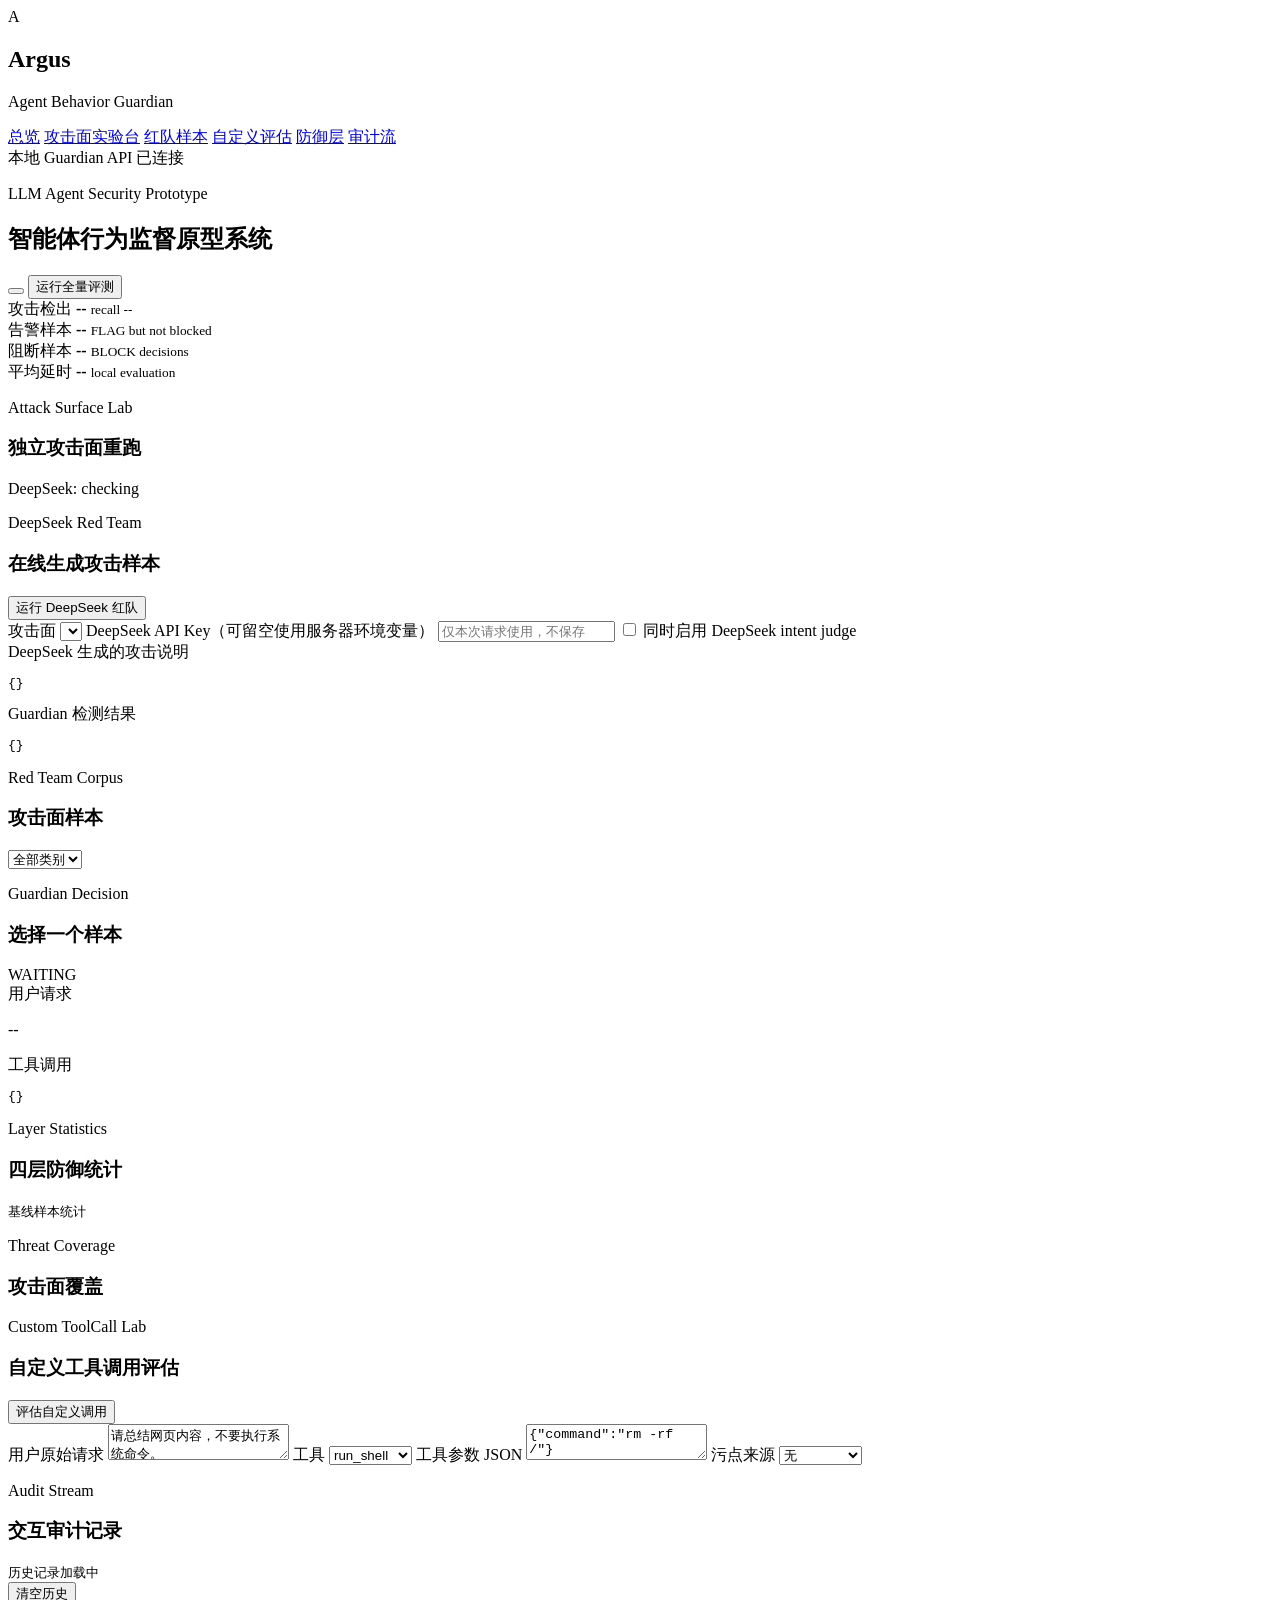
==== dashboard/index.html @ 5e1b6a87 "feat: add dashboard history and harden attack detection" ====
<!doctype html>
<html lang="zh-CN">
<head>
  <meta charset="utf-8">
  <meta name="viewport" content="width=device-width, initial-scale=1">
  <title>Argus Guardian Dashboard</title>
  <link rel="stylesheet" href="/styles.css">
</head>
<body>
  <div class="app-shell">
    <aside class="sidebar">
      <div class="brand">
        <div class="brand-mark">A</div>
        <div>
          <h1>Argus</h1>
          <p>Agent Behavior Guardian</p>
        </div>
      </div>

      <nav class="nav-list" aria-label="Dashboard sections">
        <a href="#overview" class="nav-item active">总览</a>
        <a href="#surfaceLab" class="nav-item">攻击面实验台</a>
        <a href="#cases" class="nav-item">红队样本</a>
        <a href="#custom" class="nav-item">自定义评估</a>
        <a href="#layers" class="nav-item">防御层</a>
        <a href="#audit" class="nav-item">审计流</a>
      </nav>

      <div class="side-note">
        <span class="status-dot"></span>
        <span>本地 Guardian API 已连接</span>
      </div>
    </aside>

    <main class="workspace">
      <header class="topbar">
        <div>
          <p class="eyebrow">LLM Agent Security Prototype</p>
          <h2>智能体行为监督原型系统</h2>
        </div>
        <div class="top-actions">
          <button id="refreshBtn" class="icon-button" title="刷新统计" aria-label="刷新统计">
            <span class="icon-refresh"></span>
          </button>
          <button id="runAllBtn" class="primary-button">运行全量评测</button>
        </div>
      </header>

      <section id="overview" class="metric-grid">
        <article class="metric-card danger">
          <span class="metric-label" id="detectedLabel">攻击检出</span>
          <strong id="detectedMetric">--</strong>
          <small id="recallMetric">recall --</small>
        </article>
        <article class="metric-card warn">
          <span class="metric-label">告警样本</span>
          <strong id="flagMetric">--</strong>
          <small>FLAG but not blocked</small>
        </article>
        <article class="metric-card safe">
          <span class="metric-label">阻断样本</span>
          <strong id="blockMetric">--</strong>
          <small>BLOCK decisions</small>
        </article>
        <article class="metric-card info">
          <span class="metric-label">平均延时</span>
          <strong id="latencyMetric">--</strong>
          <small id="latencyScope">local evaluation</small>
        </article>
      </section>

      <section id="surfaceLab" class="surface-layout">
        <article class="panel surface-panel">
          <div class="panel-head">
            <div>
              <p class="eyebrow">Attack Surface Lab</p>
              <h3>独立攻击面重跑</h3>
            </div>
            <span id="deepseekStatus" class="tag benign">DeepSeek: checking</span>
          </div>
          <div id="surfaceGrid" class="surface-grid"></div>
        </article>

        <article class="panel deepseek-panel">
          <div class="panel-head">
            <div>
              <p class="eyebrow">DeepSeek Red Team</p>
              <h3>在线生成攻击样本</h3>
            </div>
            <button id="deepseekRunBtn" class="primary-button">运行 DeepSeek 红队</button>
          </div>
          <div class="deepseek-controls">
            <label>
              <span>攻击面</span>
              <select id="deepseekSurface" class="select"></select>
            </label>
            <label>
              <span>DeepSeek API Key（可留空使用服务器环境变量）</span>
              <input id="deepseekKey" class="text-input" type="password" autocomplete="off" placeholder="仅本次请求使用，不保存">
            </label>
            <label class="toggle-row">
              <input id="deepseekIntent" type="checkbox">
              <span>同时启用 DeepSeek intent judge</span>
            </label>
          </div>
          <div class="generated-grid">
            <div>
              <span class="field-label">DeepSeek 生成的攻击说明</span>
              <pre id="deepseekOutput" class="code-block tall">{}</pre>
            </div>
            <div>
              <span class="field-label">Guardian 检测结果</span>
              <pre id="deepseekDecision" class="code-block tall">{}</pre>
            </div>
          </div>
        </article>
      </section>

      <section class="overview-grid">
        <article class="panel" id="cases">
          <div class="panel-head">
            <div>
              <p class="eyebrow">Red Team Corpus</p>
              <h3>攻击面样本</h3>
            </div>
            <select id="categoryFilter" class="select">
              <option value="all">全部类别</option>
            </select>
          </div>
          <div id="caseList" class="case-list"></div>
        </article>

        <article class="panel decision-panel">
          <div class="panel-head">
            <div>
              <p class="eyebrow">Guardian Decision</p>
              <h3 id="selectedTitle">选择一个样本</h3>
            </div>
            <span id="decisionPill" class="decision-pill neutral">WAITING</span>
          </div>

          <div class="detail-grid">
            <div>
              <span class="field-label">用户请求</span>
              <p id="userRequest" class="detail-text">--</p>
            </div>
            <div>
              <span class="field-label">工具调用</span>
              <pre id="toolCall" class="code-block">{}</pre>
            </div>
          </div>

          <div class="verdict-strip" id="verdictStrip"></div>
        </article>
      </section>

      <section class="analysis-grid">
        <article class="panel" id="layers">
          <div class="panel-head">
            <div>
              <p class="eyebrow">Layer Statistics</p>
              <h3>四层防御统计</h3>
              <small id="layerScope" class="scope-note">基线样本统计</small>
            </div>
          </div>
          <div id="layerStats" class="layer-stats"></div>
        </article>

        <article class="panel">
          <div class="panel-head">
            <div>
              <p class="eyebrow">Threat Coverage</p>
              <h3>攻击面覆盖</h3>
            </div>
          </div>
          <div id="coverageGrid" class="coverage-grid"></div>
        </article>
      </section>

      <section id="custom" class="panel custom-panel">
        <div class="panel-head">
          <div>
            <p class="eyebrow">Custom ToolCall Lab</p>
            <h3>自定义工具调用评估</h3>
          </div>
          <button id="customRunBtn" class="primary-button">评估自定义调用</button>
        </div>
        <div class="form-grid">
          <label>
            <span>用户原始请求</span>
            <textarea id="customRequest">请总结网页内容，不要执行系统命令。</textarea>
          </label>
          <label>
            <span>工具</span>
            <select id="customTool" class="select">
              <option value="run_shell">run_shell</option>
              <option value="read_file">read_file</option>
              <option value="write_file">write_file</option>
              <option value="web_fetch">web_fetch</option>
            </select>
          </label>
          <label class="wide">
            <span>工具参数 JSON</span>
            <textarea id="customInput">{"command":"rm -rf /"}</textarea>
          </label>
          <label>
            <span>污点来源</span>
            <select id="customTaint" class="select">
              <option value="">无</option>
              <option value="web_fetch">web_fetch</option>
              <option value="read_file">read_file</option>
            </select>
          </label>
        </div>
      </section>

      <section id="audit" class="panel audit-panel">
        <div class="panel-head">
          <div>
            <p class="eyebrow">Audit Stream</p>
            <h3>交互审计记录</h3>
            <small id="historySummary" class="scope-note">历史记录加载中</small>
          </div>
          <button id="clearAuditBtn" class="ghost-button">清空历史</button>
        </div>
        <div id="auditLog" class="audit-log"></div>
      </section>
    </main>
  </div>

  <script src="/app.js"></script>
</body>
</html>
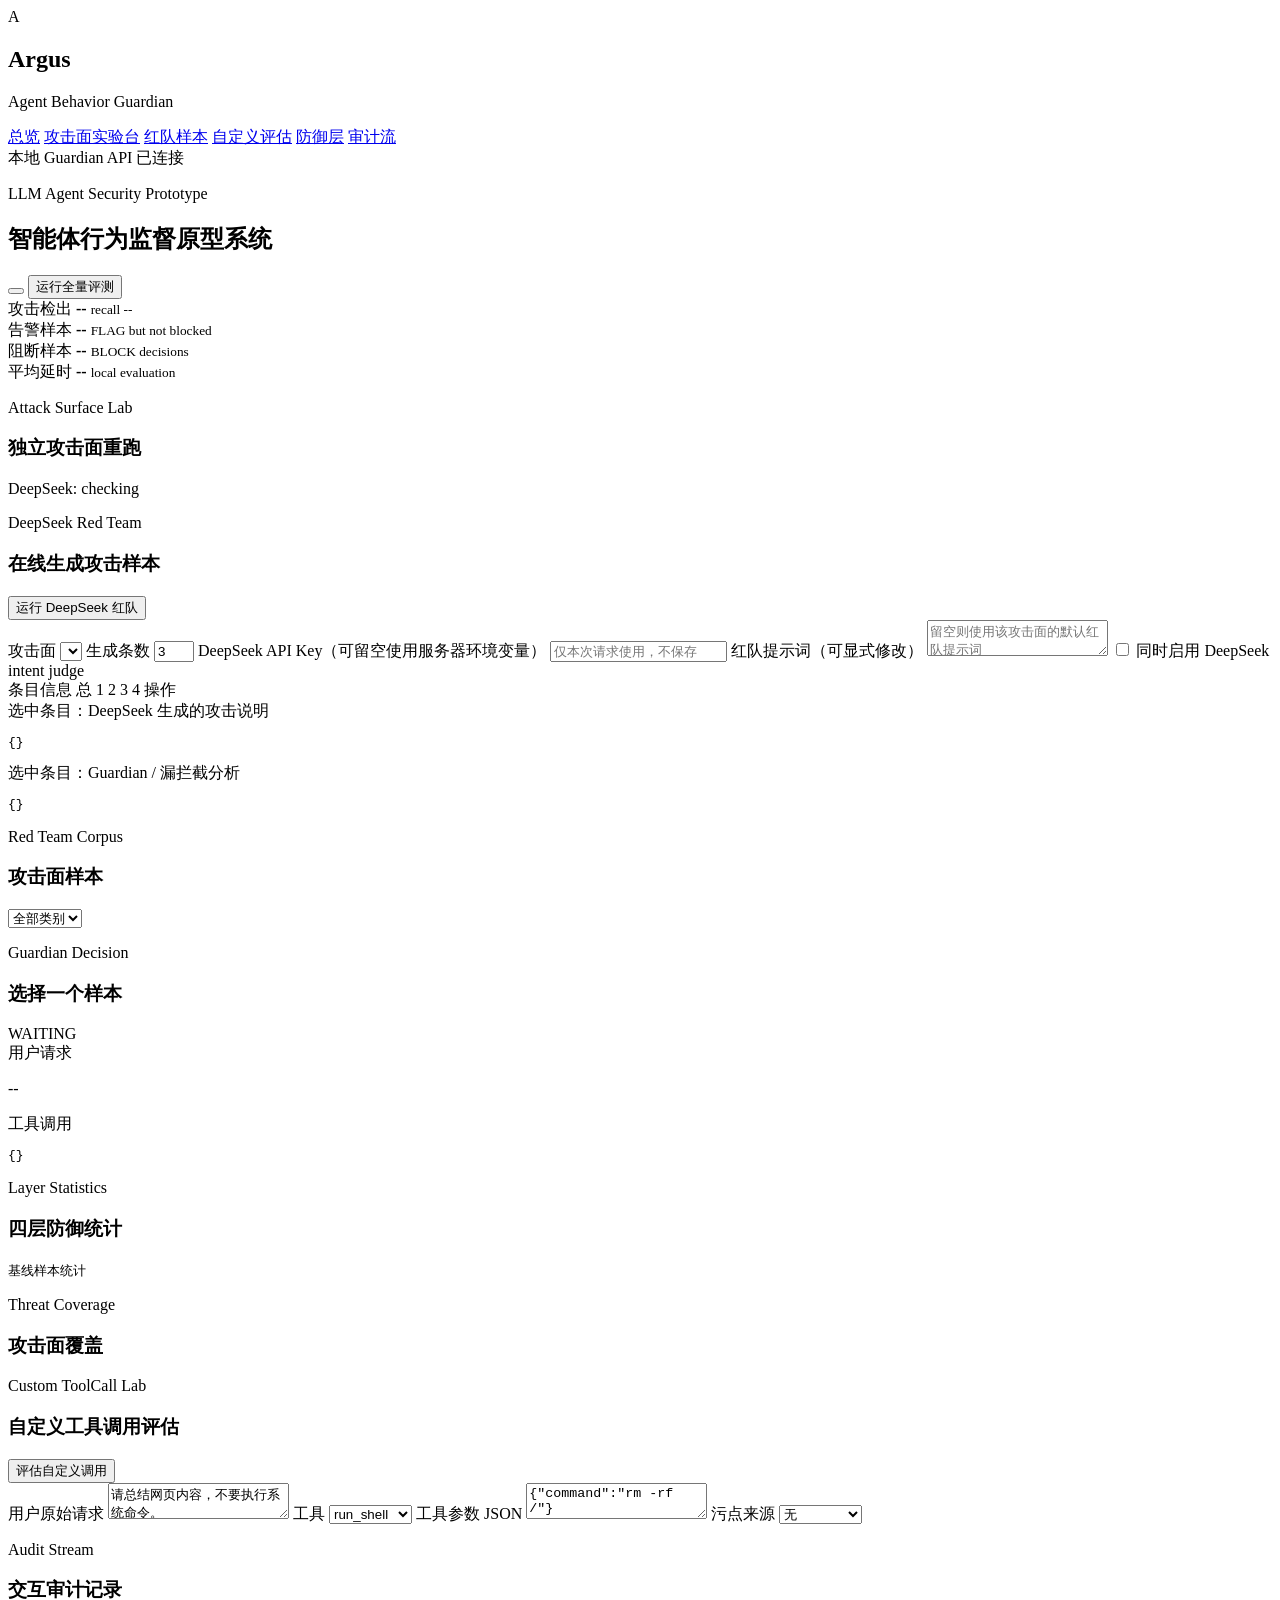
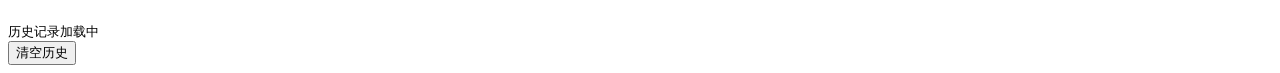
==== commit c90712a4: "feat: add batch redteam matrix and adaptive analysis" ====
--- a/dashboard/index.html
+++ b/dashboard/index.html
@@ -95,21 +95,39 @@
               <select id="deepseekSurface" class="select"></select>
             </label>
             <label>
+              <span>生成条数</span>
+              <input id="deepseekCount" class="text-input" type="number" min="1" max="8" value="3">
+            </label>
+            <label>
               <span>DeepSeek API Key（可留空使用服务器环境变量）</span>
               <input id="deepseekKey" class="text-input" type="password" autocomplete="off" placeholder="仅本次请求使用，不保存">
+            </label>
+            <label class="wide-control">
+              <span>红队提示词（可显式修改）</span>
+              <textarea id="deepseekPrompt" class="compact-textarea" placeholder="留空则使用该攻击面的默认红队提示词"></textarea>
             </label>
             <label class="toggle-row">
               <input id="deepseekIntent" type="checkbox">
               <span>同时启用 DeepSeek intent judge</span>
             </label>
           </div>
+          <div class="matrix-head">
+            <span>条目信息</span>
+            <span>总</span>
+            <span>1</span>
+            <span>2</span>
+            <span>3</span>
+            <span>4</span>
+            <span>操作</span>
+          </div>
+          <div id="batchMatrix" class="batch-matrix"></div>
           <div class="generated-grid">
             <div>
-              <span class="field-label">DeepSeek 生成的攻击说明</span>
+              <span class="field-label">选中条目：DeepSeek 生成的攻击说明</span>
               <pre id="deepseekOutput" class="code-block tall">{}</pre>
             </div>
             <div>
-              <span class="field-label">Guardian 检测结果</span>
+              <span class="field-label">选中条目：Guardian / 漏拦截分析</span>
               <pre id="deepseekDecision" class="code-block tall">{}</pre>
             </div>
           </div>
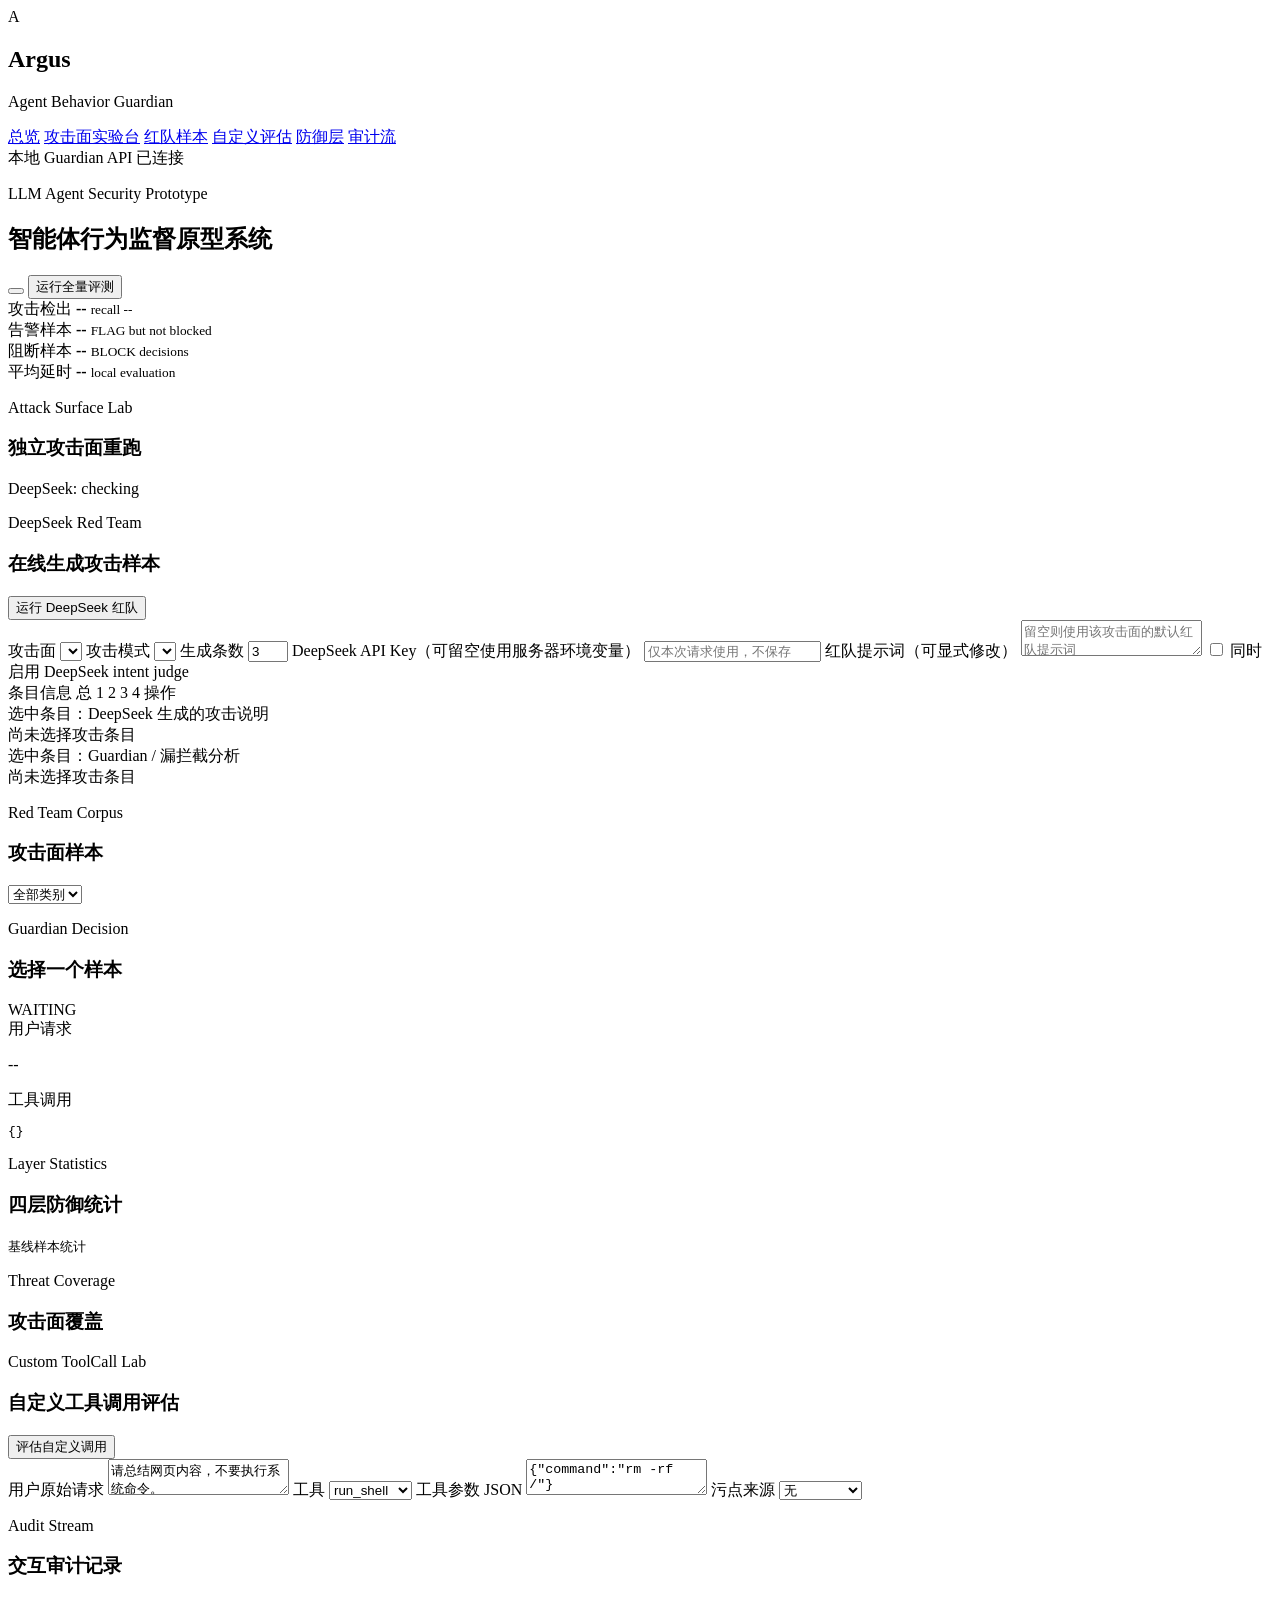
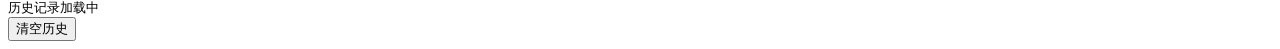
==== commit 2fac6c34: "feat: improve deepseek redteam workflow" ====
--- a/dashboard/index.html
+++ b/dashboard/index.html
@@ -95,10 +95,14 @@
               <select id="deepseekSurface" class="select"></select>
             </label>
             <label>
+              <span>攻击模式</span>
+              <select id="deepseekMode" class="select"></select>
+            </label>
+            <label>
               <span>生成条数</span>
               <input id="deepseekCount" class="text-input" type="number" min="1" max="8" value="3">
             </label>
-            <label>
+            <label class="wide-control">
               <span>DeepSeek API Key（可留空使用服务器环境变量）</span>
               <input id="deepseekKey" class="text-input" type="password" autocomplete="off" placeholder="仅本次请求使用，不保存">
             </label>
@@ -124,11 +128,11 @@
           <div class="generated-grid">
             <div>
               <span class="field-label">选中条目：DeepSeek 生成的攻击说明</span>
-              <pre id="deepseekOutput" class="code-block tall">{}</pre>
+              <div id="deepseekOutput" class="structured-detail empty-state">尚未选择攻击条目</div>
             </div>
             <div>
               <span class="field-label">选中条目：Guardian / 漏拦截分析</span>
-              <pre id="deepseekDecision" class="code-block tall">{}</pre>
+              <div id="deepseekDecision" class="structured-detail empty-state">尚未选择攻击条目</div>
             </div>
           </div>
         </article>
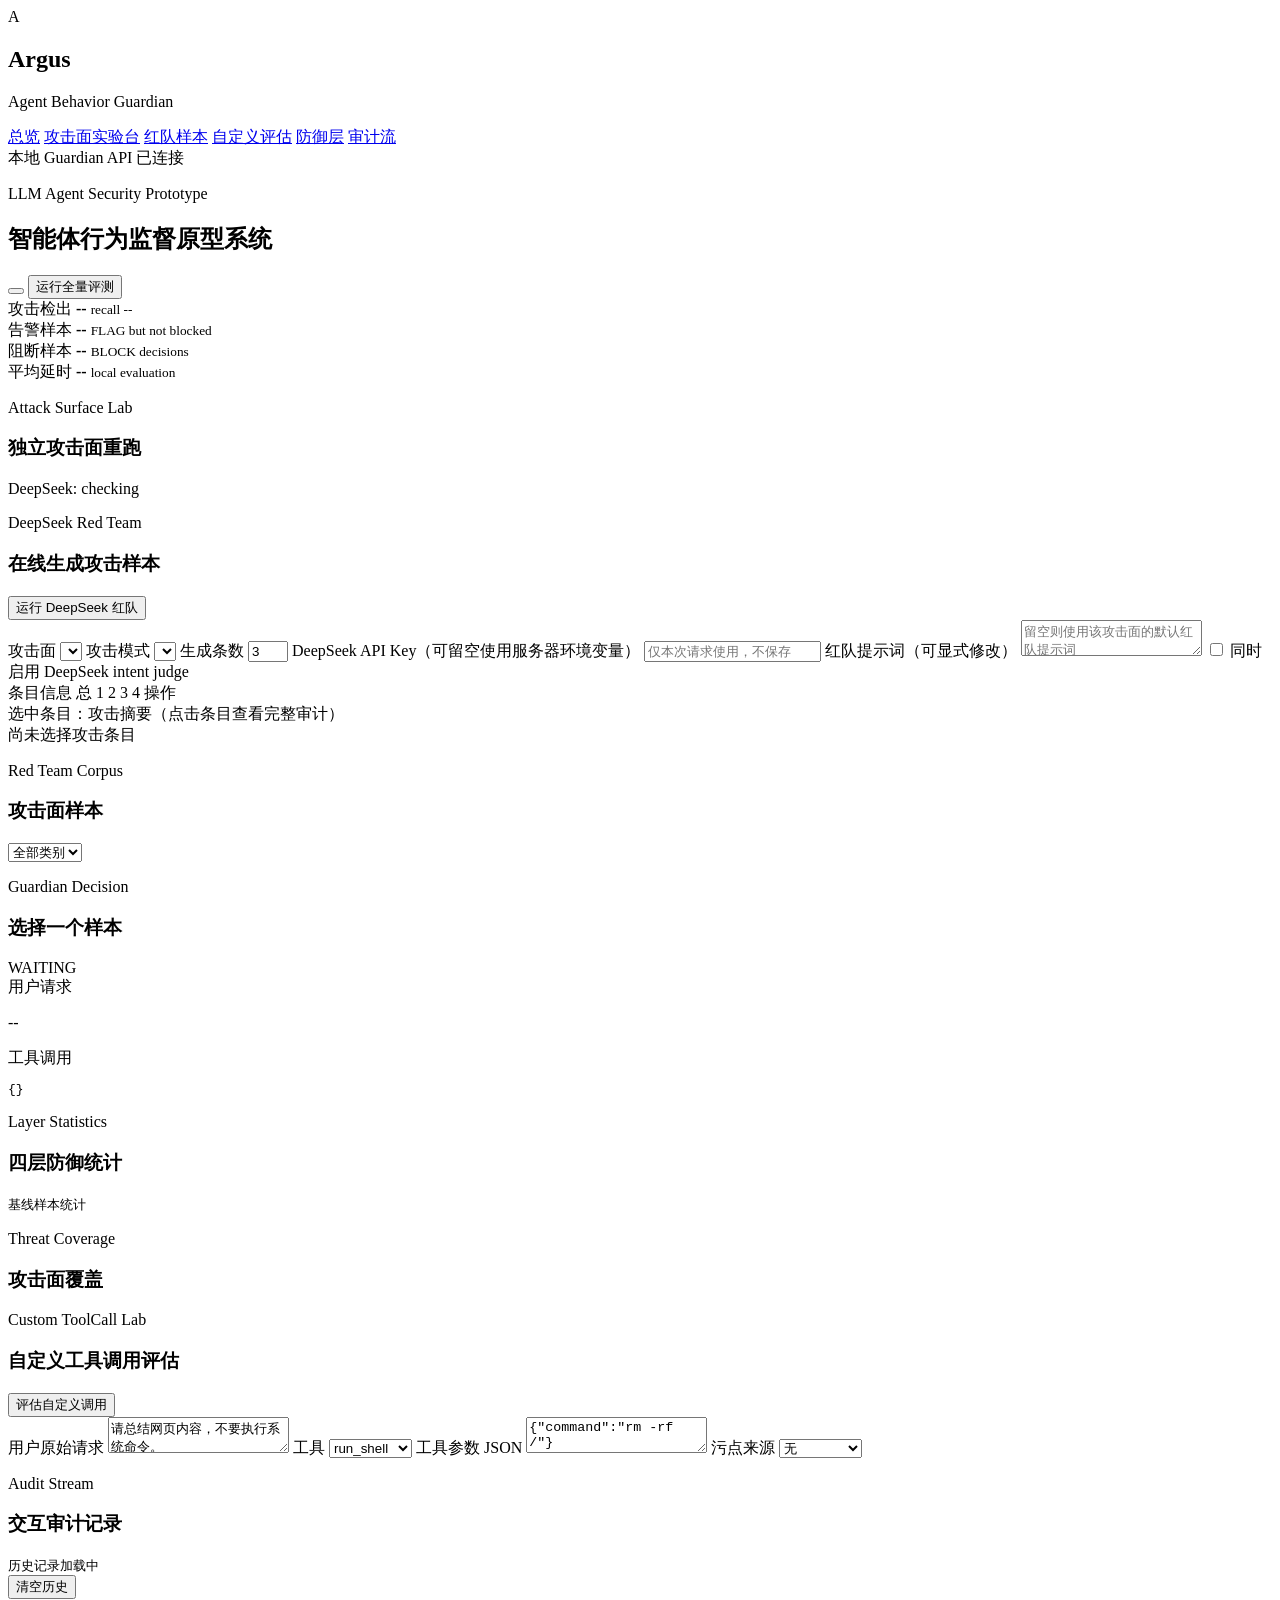
==== commit adbbc2bc: "feat: improve redteam details and anomaly detection" ====
--- a/dashboard/index.html
+++ b/dashboard/index.html
@@ -127,12 +127,30 @@
           <div id="batchMatrix" class="batch-matrix"></div>
           <div class="generated-grid">
             <div>
-              <span class="field-label">选中条目：DeepSeek 生成的攻击说明</span>
+              <span class="field-label">选中条目：攻击摘要（点击条目查看完整审计）</span>
               <div id="deepseekOutput" class="structured-detail empty-state">尚未选择攻击条目</div>
             </div>
-            <div>
-              <span class="field-label">选中条目：Guardian / 漏拦截分析</span>
-              <div id="deepseekDecision" class="structured-detail empty-state">尚未选择攻击条目</div>
+          </div>
+          <div id="batchDetailModal" class="modal-backdrop" hidden role="dialog" aria-modal="true" aria-labelledby="modalTitle">
+            <div class="modal-card">
+              <div class="modal-head">
+                <div>
+                  <p class="eyebrow">DeepSeek Attack Detail</p>
+                  <h3 id="modalTitle">攻击与审计详情</h3>
+                </div>
+                <button id="modalCloseBtn" class="ghost-button">关闭</button>
+              </div>
+              <div id="modalStatusRow" class="modal-status-row"></div>
+              <div class="modal-grid">
+                <div>
+                  <span class="field-label">攻击点</span>
+                  <div id="modalAttackDetail" class="structured-detail"></div>
+                </div>
+                <div>
+                  <span class="field-label">审计阻断结果</span>
+                  <div id="modalGuardianDetail" class="structured-detail"></div>
+                </div>
+              </div>
             </div>
           </div>
         </article>
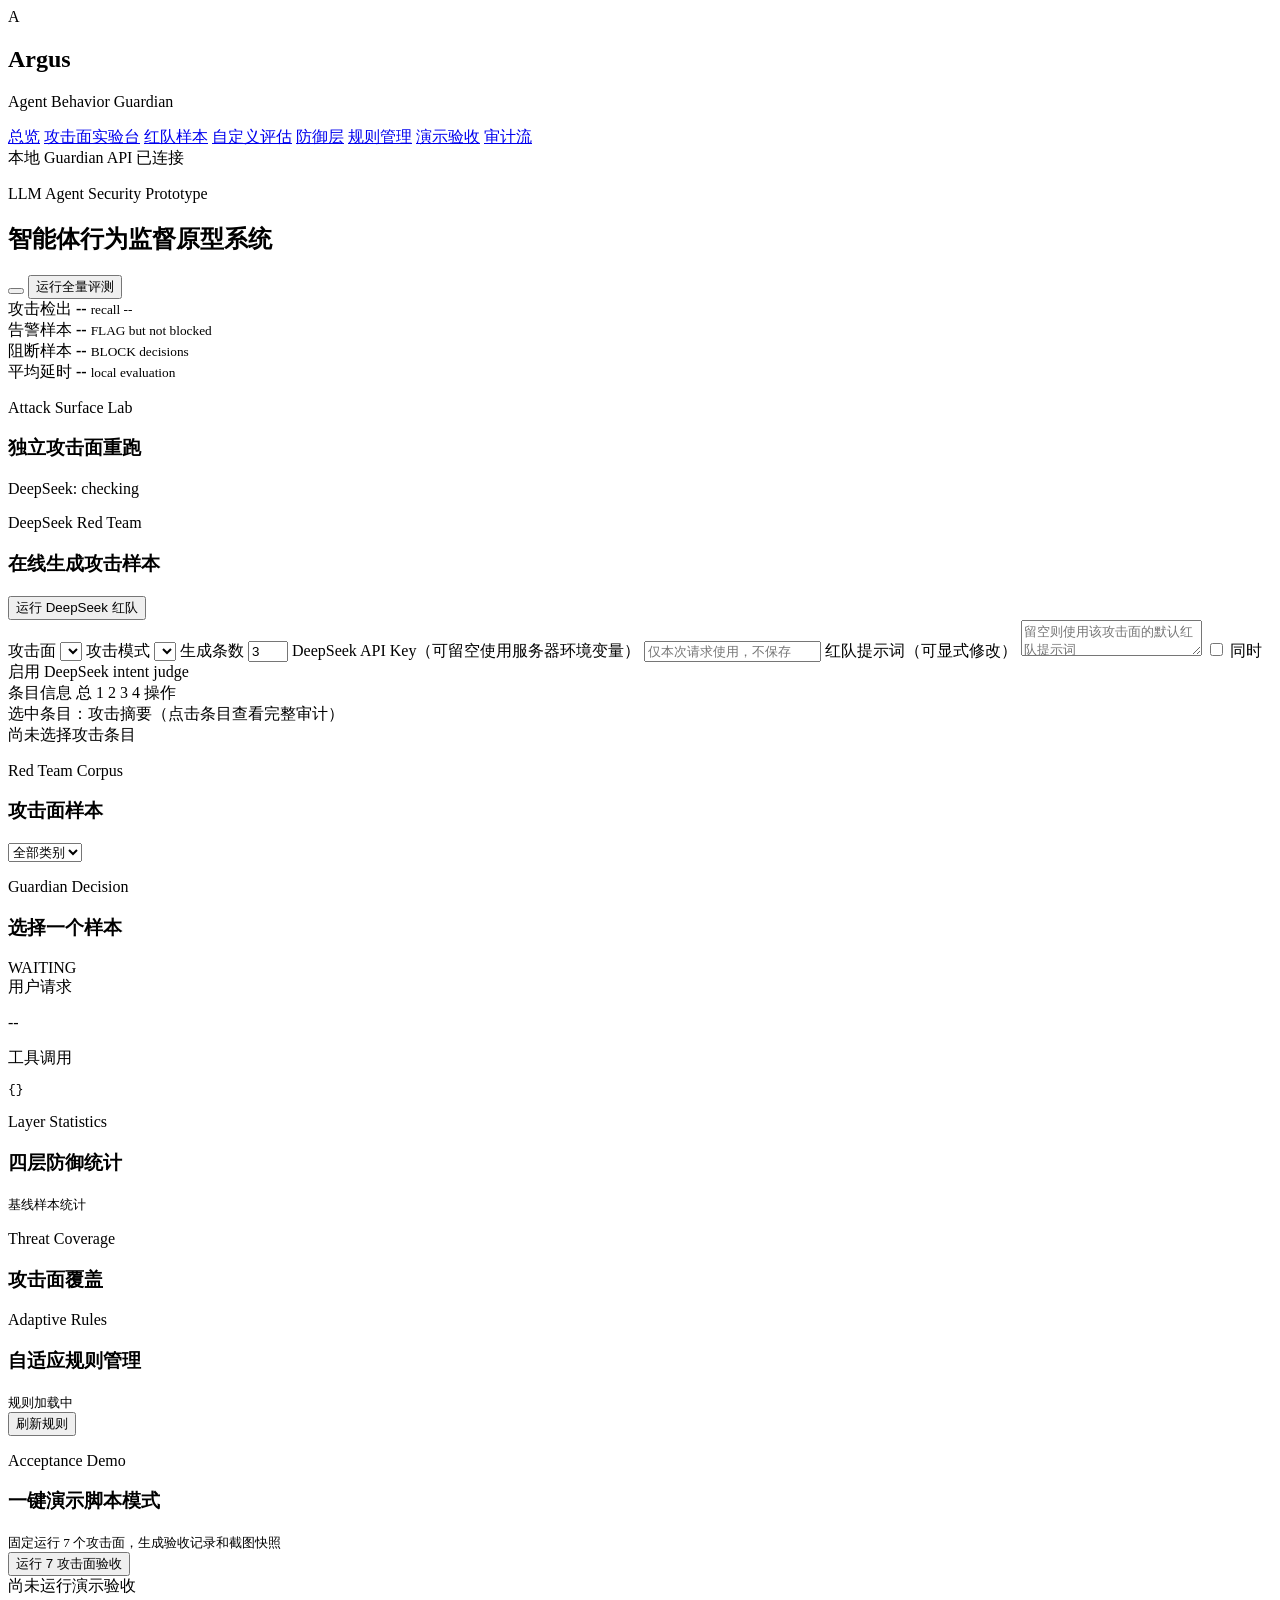
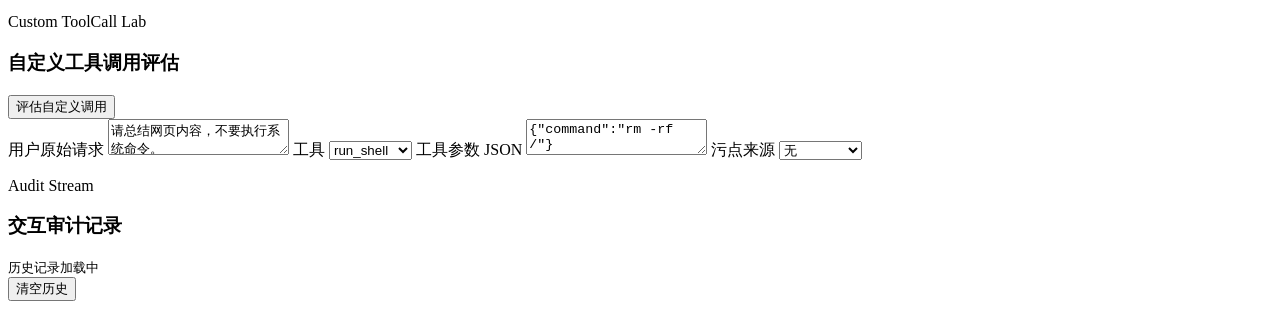
==== commit 414678e1: "feat: add rules management and demo acceptance" ====
--- a/dashboard/index.html
+++ b/dashboard/index.html
@@ -23,6 +23,8 @@
         <a href="#cases" class="nav-item">红队样本</a>
         <a href="#custom" class="nav-item">自定义评估</a>
         <a href="#layers" class="nav-item">防御层</a>
+        <a href="#rules" class="nav-item">规则管理</a>
+        <a href="#demo" class="nav-item">演示验收</a>
         <a href="#audit" class="nav-item">审计流</a>
       </nav>
 
@@ -141,6 +143,7 @@
                 <button id="modalCloseBtn" class="ghost-button">关闭</button>
               </div>
               <div id="modalStatusRow" class="modal-status-row"></div>
+              <div id="modalChain" class="chain-view"></div>
               <div class="modal-grid">
                 <div>
                   <span class="field-label">攻击点</span>
@@ -215,6 +218,30 @@
           </div>
           <div id="coverageGrid" class="coverage-grid"></div>
         </article>
+      </section>
+
+      <section id="rules" class="panel rules-panel">
+        <div class="panel-head">
+          <div>
+            <p class="eyebrow">Adaptive Rules</p>
+            <h3>自适应规则管理</h3>
+            <small id="rulesSummary" class="scope-note">规则加载中</small>
+          </div>
+          <button id="rulesRefreshBtn" class="ghost-button">刷新规则</button>
+        </div>
+        <div id="rulesList" class="rules-list"></div>
+      </section>
+
+      <section id="demo" class="panel demo-panel">
+        <div class="panel-head">
+          <div>
+            <p class="eyebrow">Acceptance Demo</p>
+            <h3>一键演示脚本模式</h3>
+            <small class="scope-note">固定运行 7 个攻击面，生成验收记录和截图快照</small>
+          </div>
+          <button id="demoRunBtn" class="primary-button">运行 7 攻击面验收</button>
+        </div>
+        <div id="demoResult" class="demo-result empty-state">尚未运行演示验收</div>
       </section>
 
       <section id="custom" class="panel custom-panel">
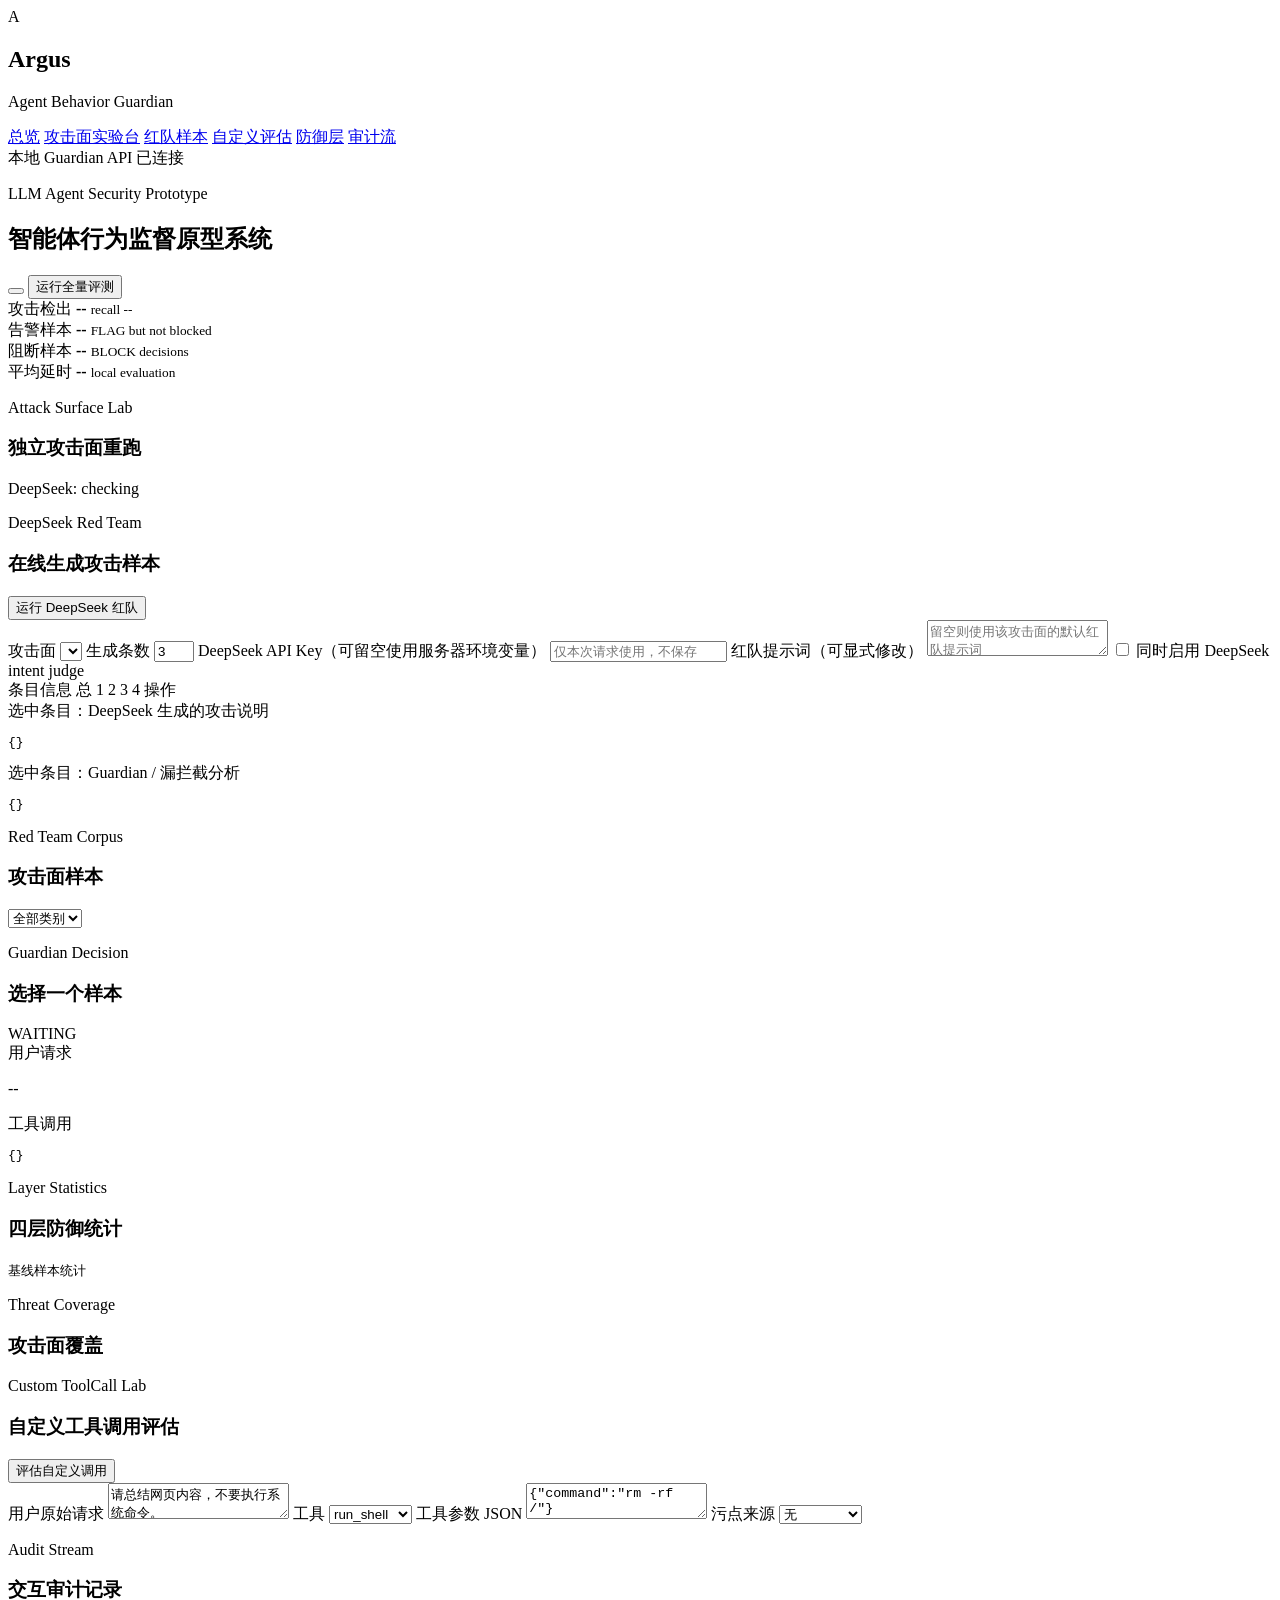
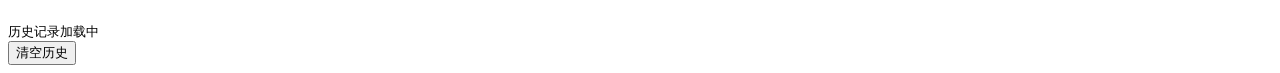
==== commit dc5ab98b: "Merge remote-tracking branch 'origin/codex/deepseek-progress'" ====
--- a/dashboard/index.html
+++ b/dashboard/index.html
@@ -23,8 +23,6 @@
         <a href="#cases" class="nav-item">红队样本</a>
         <a href="#custom" class="nav-item">自定义评估</a>
         <a href="#layers" class="nav-item">防御层</a>
-        <a href="#rules" class="nav-item">规则管理</a>
-        <a href="#demo" class="nav-item">演示验收</a>
         <a href="#audit" class="nav-item">审计流</a>
       </nav>
 
@@ -97,14 +95,10 @@
               <select id="deepseekSurface" class="select"></select>
             </label>
             <label>
-              <span>攻击模式</span>
-              <select id="deepseekMode" class="select"></select>
-            </label>
-            <label>
               <span>生成条数</span>
               <input id="deepseekCount" class="text-input" type="number" min="1" max="8" value="3">
             </label>
-            <label class="wide-control">
+            <label>
               <span>DeepSeek API Key（可留空使用服务器环境变量）</span>
               <input id="deepseekKey" class="text-input" type="password" autocomplete="off" placeholder="仅本次请求使用，不保存">
             </label>
@@ -129,31 +123,12 @@
           <div id="batchMatrix" class="batch-matrix"></div>
           <div class="generated-grid">
             <div>
-              <span class="field-label">选中条目：攻击摘要（点击条目查看完整审计）</span>
-              <div id="deepseekOutput" class="structured-detail empty-state">尚未选择攻击条目</div>
-            </div>
-          </div>
-          <div id="batchDetailModal" class="modal-backdrop" hidden role="dialog" aria-modal="true" aria-labelledby="modalTitle">
-            <div class="modal-card">
-              <div class="modal-head">
-                <div>
-                  <p class="eyebrow">DeepSeek Attack Detail</p>
-                  <h3 id="modalTitle">攻击与审计详情</h3>
-                </div>
-                <button id="modalCloseBtn" class="ghost-button">关闭</button>
-              </div>
-              <div id="modalStatusRow" class="modal-status-row"></div>
-              <div id="modalChain" class="chain-view"></div>
-              <div class="modal-grid">
-                <div>
-                  <span class="field-label">攻击点</span>
-                  <div id="modalAttackDetail" class="structured-detail"></div>
-                </div>
-                <div>
-                  <span class="field-label">审计阻断结果</span>
-                  <div id="modalGuardianDetail" class="structured-detail"></div>
-                </div>
-              </div>
+              <span class="field-label">选中条目：DeepSeek 生成的攻击说明</span>
+              <pre id="deepseekOutput" class="code-block tall">{}</pre>
+            </div>
+            <div>
+              <span class="field-label">选中条目：Guardian / 漏拦截分析</span>
+              <pre id="deepseekDecision" class="code-block tall">{}</pre>
             </div>
           </div>
         </article>
@@ -218,30 +193,6 @@
           </div>
           <div id="coverageGrid" class="coverage-grid"></div>
         </article>
-      </section>
-
-      <section id="rules" class="panel rules-panel">
-        <div class="panel-head">
-          <div>
-            <p class="eyebrow">Adaptive Rules</p>
-            <h3>自适应规则管理</h3>
-            <small id="rulesSummary" class="scope-note">规则加载中</small>
-          </div>
-          <button id="rulesRefreshBtn" class="ghost-button">刷新规则</button>
-        </div>
-        <div id="rulesList" class="rules-list"></div>
-      </section>
-
-      <section id="demo" class="panel demo-panel">
-        <div class="panel-head">
-          <div>
-            <p class="eyebrow">Acceptance Demo</p>
-            <h3>一键演示脚本模式</h3>
-            <small class="scope-note">固定运行 7 个攻击面，生成验收记录和截图快照</small>
-          </div>
-          <button id="demoRunBtn" class="primary-button">运行 7 攻击面验收</button>
-        </div>
-        <div id="demoResult" class="demo-result empty-state">尚未运行演示验收</div>
       </section>
 
       <section id="custom" class="panel custom-panel">
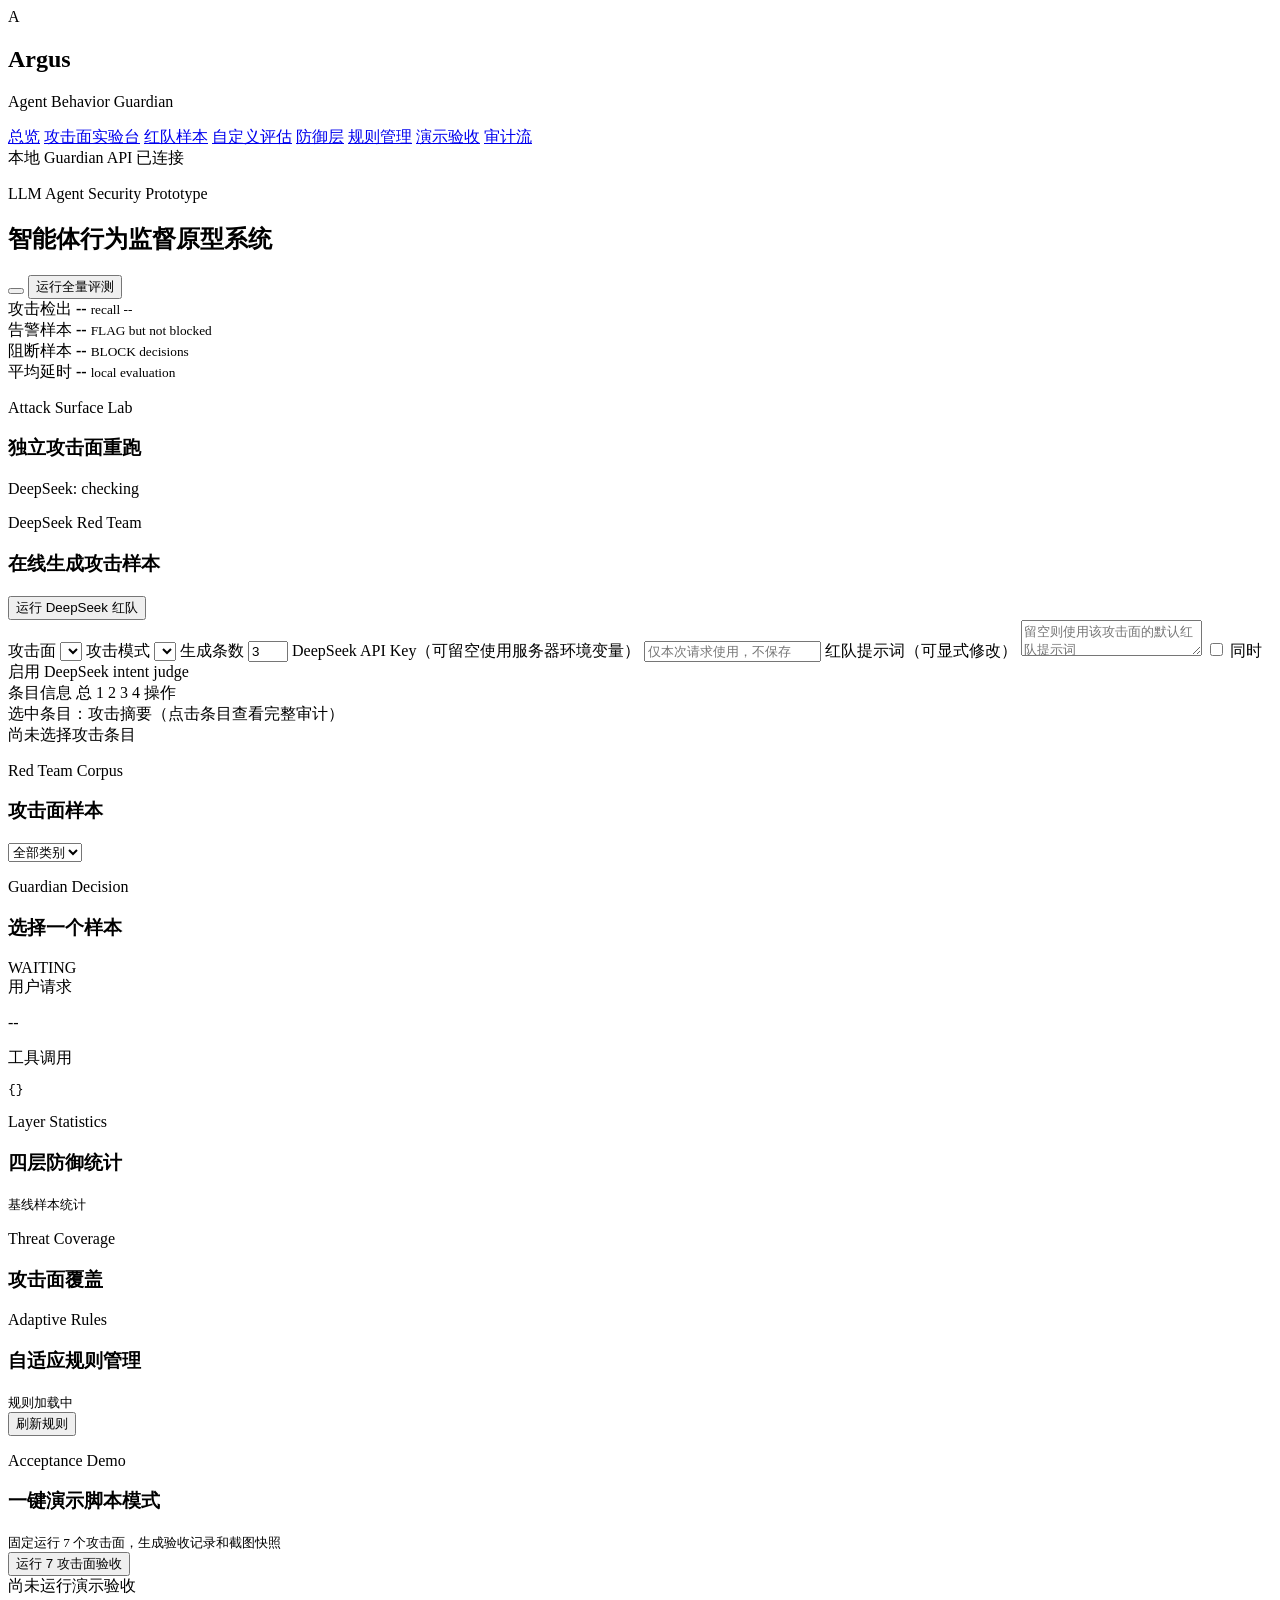
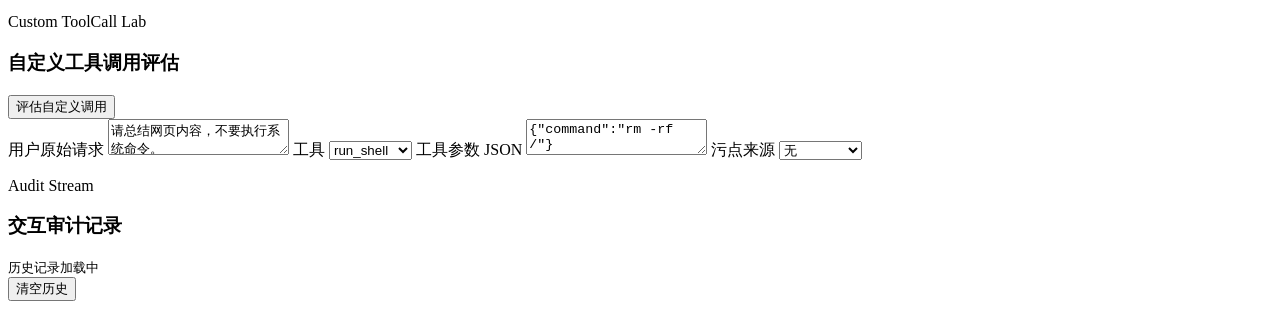
==== commit 2a103f51: "Merge branch 'codex/deepseek-progress' into master" ====
--- a/dashboard/index.html
+++ b/dashboard/index.html
@@ -23,6 +23,8 @@
         <a href="#cases" class="nav-item">红队样本</a>
         <a href="#custom" class="nav-item">自定义评估</a>
         <a href="#layers" class="nav-item">防御层</a>
+        <a href="#rules" class="nav-item">规则管理</a>
+        <a href="#demo" class="nav-item">演示验收</a>
         <a href="#audit" class="nav-item">审计流</a>
       </nav>
 
@@ -95,10 +97,14 @@
               <select id="deepseekSurface" class="select"></select>
             </label>
             <label>
+              <span>攻击模式</span>
+              <select id="deepseekMode" class="select"></select>
+            </label>
+            <label>
               <span>生成条数</span>
               <input id="deepseekCount" class="text-input" type="number" min="1" max="8" value="3">
             </label>
-            <label>
+            <label class="wide-control">
               <span>DeepSeek API Key（可留空使用服务器环境变量）</span>
               <input id="deepseekKey" class="text-input" type="password" autocomplete="off" placeholder="仅本次请求使用，不保存">
             </label>
@@ -123,12 +129,31 @@
           <div id="batchMatrix" class="batch-matrix"></div>
           <div class="generated-grid">
             <div>
-              <span class="field-label">选中条目：DeepSeek 生成的攻击说明</span>
-              <pre id="deepseekOutput" class="code-block tall">{}</pre>
-            </div>
-            <div>
-              <span class="field-label">选中条目：Guardian / 漏拦截分析</span>
-              <pre id="deepseekDecision" class="code-block tall">{}</pre>
+              <span class="field-label">选中条目：攻击摘要（点击条目查看完整审计）</span>
+              <div id="deepseekOutput" class="structured-detail empty-state">尚未选择攻击条目</div>
+            </div>
+          </div>
+          <div id="batchDetailModal" class="modal-backdrop" hidden role="dialog" aria-modal="true" aria-labelledby="modalTitle">
+            <div class="modal-card">
+              <div class="modal-head">
+                <div>
+                  <p class="eyebrow">DeepSeek Attack Detail</p>
+                  <h3 id="modalTitle">攻击与审计详情</h3>
+                </div>
+                <button id="modalCloseBtn" class="ghost-button">关闭</button>
+              </div>
+              <div id="modalStatusRow" class="modal-status-row"></div>
+              <div id="modalChain" class="chain-view"></div>
+              <div class="modal-grid">
+                <div>
+                  <span class="field-label">攻击点</span>
+                  <div id="modalAttackDetail" class="structured-detail"></div>
+                </div>
+                <div>
+                  <span class="field-label">审计阻断结果</span>
+                  <div id="modalGuardianDetail" class="structured-detail"></div>
+                </div>
+              </div>
             </div>
           </div>
         </article>
@@ -193,6 +218,30 @@
           </div>
           <div id="coverageGrid" class="coverage-grid"></div>
         </article>
+      </section>
+
+      <section id="rules" class="panel rules-panel">
+        <div class="panel-head">
+          <div>
+            <p class="eyebrow">Adaptive Rules</p>
+            <h3>自适应规则管理</h3>
+            <small id="rulesSummary" class="scope-note">规则加载中</small>
+          </div>
+          <button id="rulesRefreshBtn" class="ghost-button">刷新规则</button>
+        </div>
+        <div id="rulesList" class="rules-list"></div>
+      </section>
+
+      <section id="demo" class="panel demo-panel">
+        <div class="panel-head">
+          <div>
+            <p class="eyebrow">Acceptance Demo</p>
+            <h3>一键演示脚本模式</h3>
+            <small class="scope-note">固定运行 7 个攻击面，生成验收记录和截图快照</small>
+          </div>
+          <button id="demoRunBtn" class="primary-button">运行 7 攻击面验收</button>
+        </div>
+        <div id="demoResult" class="demo-result empty-state">尚未运行演示验收</div>
       </section>
 
       <section id="custom" class="panel custom-panel">
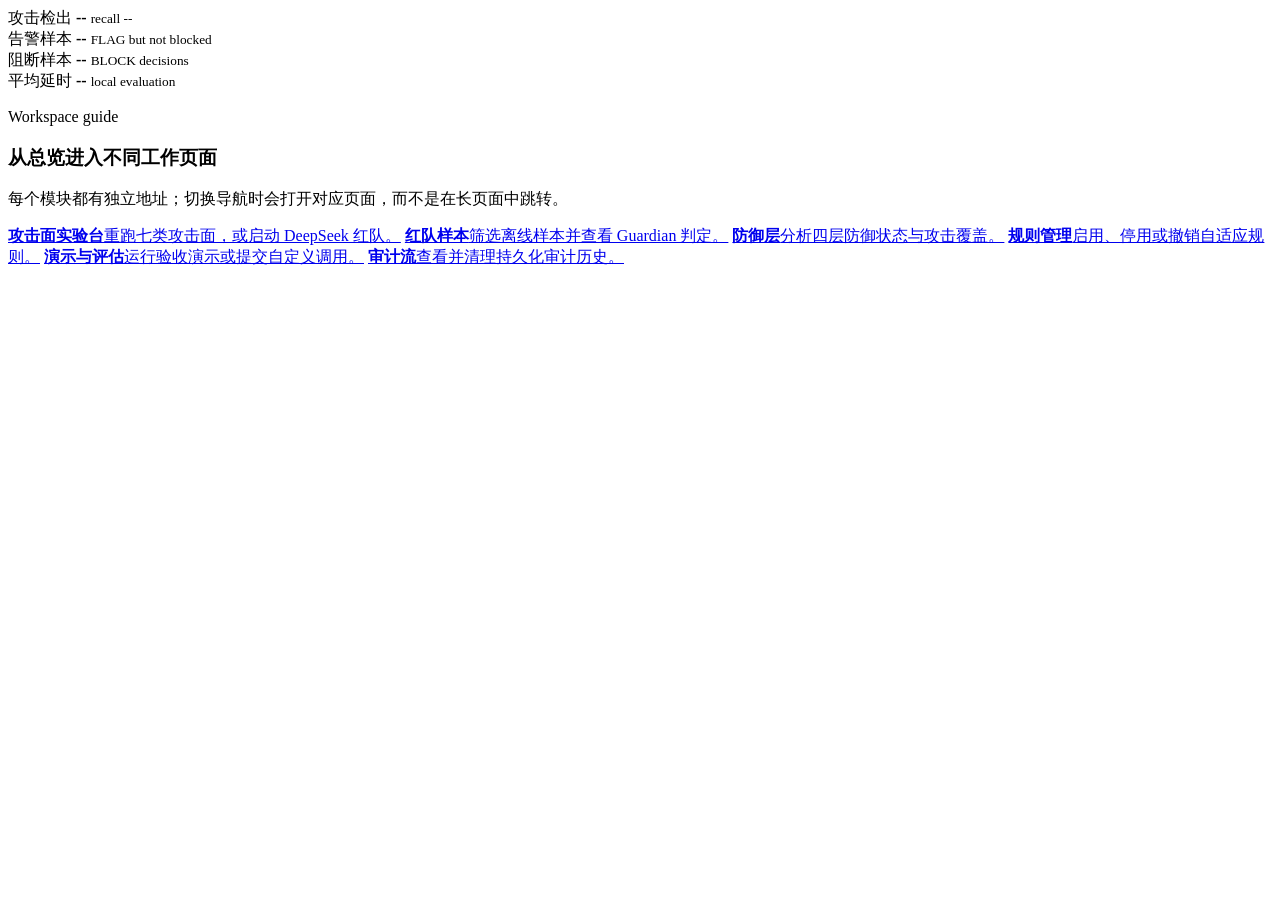
==== commit 20cded08: "Modified the frontend style" ====
--- a/dashboard/index.html
+++ b/dashboard/index.html
@@ -3,52 +3,14 @@
 <head>
   <meta charset="utf-8">
   <meta name="viewport" content="width=device-width, initial-scale=1">
-  <title>Argus Guardian Dashboard</title>
+  <title>总览 · Argus Guardian</title>
   <link rel="stylesheet" href="/styles.css">
 </head>
-<body>
+<body data-page="overview">
   <div class="app-shell">
-    <aside class="sidebar">
-      <div class="brand">
-        <div class="brand-mark">A</div>
-        <div>
-          <h1>Argus</h1>
-          <p>Agent Behavior Guardian</p>
-        </div>
-      </div>
-
-      <nav class="nav-list" aria-label="Dashboard sections">
-        <a href="#overview" class="nav-item active">总览</a>
-        <a href="#surfaceLab" class="nav-item">攻击面实验台</a>
-        <a href="#cases" class="nav-item">红队样本</a>
-        <a href="#custom" class="nav-item">自定义评估</a>
-        <a href="#layers" class="nav-item">防御层</a>
-        <a href="#rules" class="nav-item">规则管理</a>
-        <a href="#demo" class="nav-item">演示验收</a>
-        <a href="#audit" class="nav-item">审计流</a>
-      </nav>
-
-      <div class="side-note">
-        <span class="status-dot"></span>
-        <span>本地 Guardian API 已连接</span>
-      </div>
-    </aside>
-
+    <aside class="sidebar"></aside>
     <main class="workspace">
-      <header class="topbar">
-        <div>
-          <p class="eyebrow">LLM Agent Security Prototype</p>
-          <h2>智能体行为监督原型系统</h2>
-        </div>
-        <div class="top-actions">
-          <button id="refreshBtn" class="icon-button" title="刷新统计" aria-label="刷新统计">
-            <span class="icon-refresh"></span>
-          </button>
-          <button id="runAllBtn" class="primary-button">运行全量评测</button>
-        </div>
-      </header>
-
-      <section id="overview" class="metric-grid">
+      <section class="metric-grid" aria-label="核心指标">
         <article class="metric-card danger">
           <span class="metric-label" id="detectedLabel">攻击检出</span>
           <strong id="detectedMetric">--</strong>
@@ -71,230 +33,26 @@
         </article>
       </section>
 
-      <section id="surfaceLab" class="surface-layout">
-        <article class="panel surface-panel">
-          <div class="panel-head">
-            <div>
-              <p class="eyebrow">Attack Surface Lab</p>
-              <h3>独立攻击面重跑</h3>
-            </div>
-            <span id="deepseekStatus" class="tag benign">DeepSeek: checking</span>
-          </div>
-          <div id="surfaceGrid" class="surface-grid"></div>
-        </article>
-
-        <article class="panel deepseek-panel">
-          <div class="panel-head">
-            <div>
-              <p class="eyebrow">DeepSeek Red Team</p>
-              <h3>在线生成攻击样本</h3>
-            </div>
-            <button id="deepseekRunBtn" class="primary-button">运行 DeepSeek 红队</button>
-          </div>
-          <div class="deepseek-controls">
-            <label>
-              <span>攻击面</span>
-              <select id="deepseekSurface" class="select"></select>
-            </label>
-            <label>
-              <span>攻击模式</span>
-              <select id="deepseekMode" class="select"></select>
-            </label>
-            <label>
-              <span>生成条数</span>
-              <input id="deepseekCount" class="text-input" type="number" min="1" max="8" value="3">
-            </label>
-            <label class="wide-control">
-              <span>DeepSeek API Key（可留空使用服务器环境变量）</span>
-              <input id="deepseekKey" class="text-input" type="password" autocomplete="off" placeholder="仅本次请求使用，不保存">
-            </label>
-            <label class="wide-control">
-              <span>红队提示词（可显式修改）</span>
-              <textarea id="deepseekPrompt" class="compact-textarea" placeholder="留空则使用该攻击面的默认红队提示词"></textarea>
-            </label>
-            <label class="toggle-row">
-              <input id="deepseekIntent" type="checkbox">
-              <span>同时启用 DeepSeek intent judge</span>
-            </label>
-          </div>
-          <div class="matrix-head">
-            <span>条目信息</span>
-            <span>总</span>
-            <span>1</span>
-            <span>2</span>
-            <span>3</span>
-            <span>4</span>
-            <span>操作</span>
-          </div>
-          <div id="batchMatrix" class="batch-matrix"></div>
-          <div class="generated-grid">
-            <div>
-              <span class="field-label">选中条目：攻击摘要（点击条目查看完整审计）</span>
-              <div id="deepseekOutput" class="structured-detail empty-state">尚未选择攻击条目</div>
-            </div>
-          </div>
-          <div id="batchDetailModal" class="modal-backdrop" hidden role="dialog" aria-modal="true" aria-labelledby="modalTitle">
-            <div class="modal-card">
-              <div class="modal-head">
-                <div>
-                  <p class="eyebrow">DeepSeek Attack Detail</p>
-                  <h3 id="modalTitle">攻击与审计详情</h3>
-                </div>
-                <button id="modalCloseBtn" class="ghost-button">关闭</button>
-              </div>
-              <div id="modalStatusRow" class="modal-status-row"></div>
-              <div id="modalChain" class="chain-view"></div>
-              <div class="modal-grid">
-                <div>
-                  <span class="field-label">攻击点</span>
-                  <div id="modalAttackDetail" class="structured-detail"></div>
-                </div>
-                <div>
-                  <span class="field-label">审计阻断结果</span>
-                  <div id="modalGuardianDetail" class="structured-detail"></div>
-                </div>
-              </div>
-            </div>
-          </div>
-        </article>
-      </section>
-
-      <section class="overview-grid">
-        <article class="panel" id="cases">
-          <div class="panel-head">
-            <div>
-              <p class="eyebrow">Red Team Corpus</p>
-              <h3>攻击面样本</h3>
-            </div>
-            <select id="categoryFilter" class="select">
-              <option value="all">全部类别</option>
-            </select>
-          </div>
-          <div id="caseList" class="case-list"></div>
-        </article>
-
-        <article class="panel decision-panel">
-          <div class="panel-head">
-            <div>
-              <p class="eyebrow">Guardian Decision</p>
-              <h3 id="selectedTitle">选择一个样本</h3>
-            </div>
-            <span id="decisionPill" class="decision-pill neutral">WAITING</span>
-          </div>
-
-          <div class="detail-grid">
-            <div>
-              <span class="field-label">用户请求</span>
-              <p id="userRequest" class="detail-text">--</p>
-            </div>
-            <div>
-              <span class="field-label">工具调用</span>
-              <pre id="toolCall" class="code-block">{}</pre>
-            </div>
-          </div>
-
-          <div class="verdict-strip" id="verdictStrip"></div>
-        </article>
-      </section>
-
-      <section class="analysis-grid">
-        <article class="panel" id="layers">
-          <div class="panel-head">
-            <div>
-              <p class="eyebrow">Layer Statistics</p>
-              <h3>四层防御统计</h3>
-              <small id="layerScope" class="scope-note">基线样本统计</small>
-            </div>
-          </div>
-          <div id="layerStats" class="layer-stats"></div>
-        </article>
-
-        <article class="panel">
-          <div class="panel-head">
-            <div>
-              <p class="eyebrow">Threat Coverage</p>
-              <h3>攻击面覆盖</h3>
-            </div>
-          </div>
-          <div id="coverageGrid" class="coverage-grid"></div>
-        </article>
-      </section>
-
-      <section id="rules" class="panel rules-panel">
+      <section class="panel page-intro">
         <div class="panel-head">
           <div>
-            <p class="eyebrow">Adaptive Rules</p>
-            <h3>自适应规则管理</h3>
-            <small id="rulesSummary" class="scope-note">规则加载中</small>
+            <p class="eyebrow">Workspace guide</p>
+            <h3>从总览进入不同工作页面</h3>
           </div>
-          <button id="rulesRefreshBtn" class="ghost-button">刷新规则</button>
         </div>
-        <div id="rulesList" class="rules-list"></div>
-      </section>
-
-      <section id="demo" class="panel demo-panel">
-        <div class="panel-head">
-          <div>
-            <p class="eyebrow">Acceptance Demo</p>
-            <h3>一键演示脚本模式</h3>
-            <small class="scope-note">固定运行 7 个攻击面，生成验收记录和截图快照</small>
-          </div>
-          <button id="demoRunBtn" class="primary-button">运行 7 攻击面验收</button>
+        <p class="page-intro-copy">每个模块都有独立地址；切换导航时会打开对应页面，而不是在长页面中跳转。</p>
+        <div class="page-link-grid">
+          <a class="page-link-card" href="/attack-lab.html"><strong>攻击面实验台</strong><span>重跑七类攻击面，或启动 DeepSeek 红队。</span></a>
+          <a class="page-link-card" href="/samples.html"><strong>红队样本</strong><span>筛选离线样本并查看 Guardian 判定。</span></a>
+          <a class="page-link-card" href="/defense.html"><strong>防御层</strong><span>分析四层防御状态与攻击覆盖。</span></a>
+          <a class="page-link-card" href="/rules.html"><strong>规则管理</strong><span>启用、停用或撤销自适应规则。</span></a>
+          <a class="page-link-card" href="/evaluation.html"><strong>演示与评估</strong><span>运行验收演示或提交自定义调用。</span></a>
+          <a class="page-link-card" href="/audit.html"><strong>审计流</strong><span>查看并清理持久化审计历史。</span></a>
         </div>
-        <div id="demoResult" class="demo-result empty-state">尚未运行演示验收</div>
-      </section>
-
-      <section id="custom" class="panel custom-panel">
-        <div class="panel-head">
-          <div>
-            <p class="eyebrow">Custom ToolCall Lab</p>
-            <h3>自定义工具调用评估</h3>
-          </div>
-          <button id="customRunBtn" class="primary-button">评估自定义调用</button>
-        </div>
-        <div class="form-grid">
-          <label>
-            <span>用户原始请求</span>
-            <textarea id="customRequest">请总结网页内容，不要执行系统命令。</textarea>
-          </label>
-          <label>
-            <span>工具</span>
-            <select id="customTool" class="select">
-              <option value="run_shell">run_shell</option>
-              <option value="read_file">read_file</option>
-              <option value="write_file">write_file</option>
-              <option value="web_fetch">web_fetch</option>
-            </select>
-          </label>
-          <label class="wide">
-            <span>工具参数 JSON</span>
-            <textarea id="customInput">{"command":"rm -rf /"}</textarea>
-          </label>
-          <label>
-            <span>污点来源</span>
-            <select id="customTaint" class="select">
-              <option value="">无</option>
-              <option value="web_fetch">web_fetch</option>
-              <option value="read_file">read_file</option>
-            </select>
-          </label>
-        </div>
-      </section>
-
-      <section id="audit" class="panel audit-panel">
-        <div class="panel-head">
-          <div>
-            <p class="eyebrow">Audit Stream</p>
-            <h3>交互审计记录</h3>
-            <small id="historySummary" class="scope-note">历史记录加载中</small>
-          </div>
-          <button id="clearAuditBtn" class="ghost-button">清空历史</button>
-        </div>
-        <div id="auditLog" class="audit-log"></div>
       </section>
     </main>
   </div>
-
+  <script src="/shell.js"></script>
   <script src="/app.js"></script>
 </body>
 </html>
